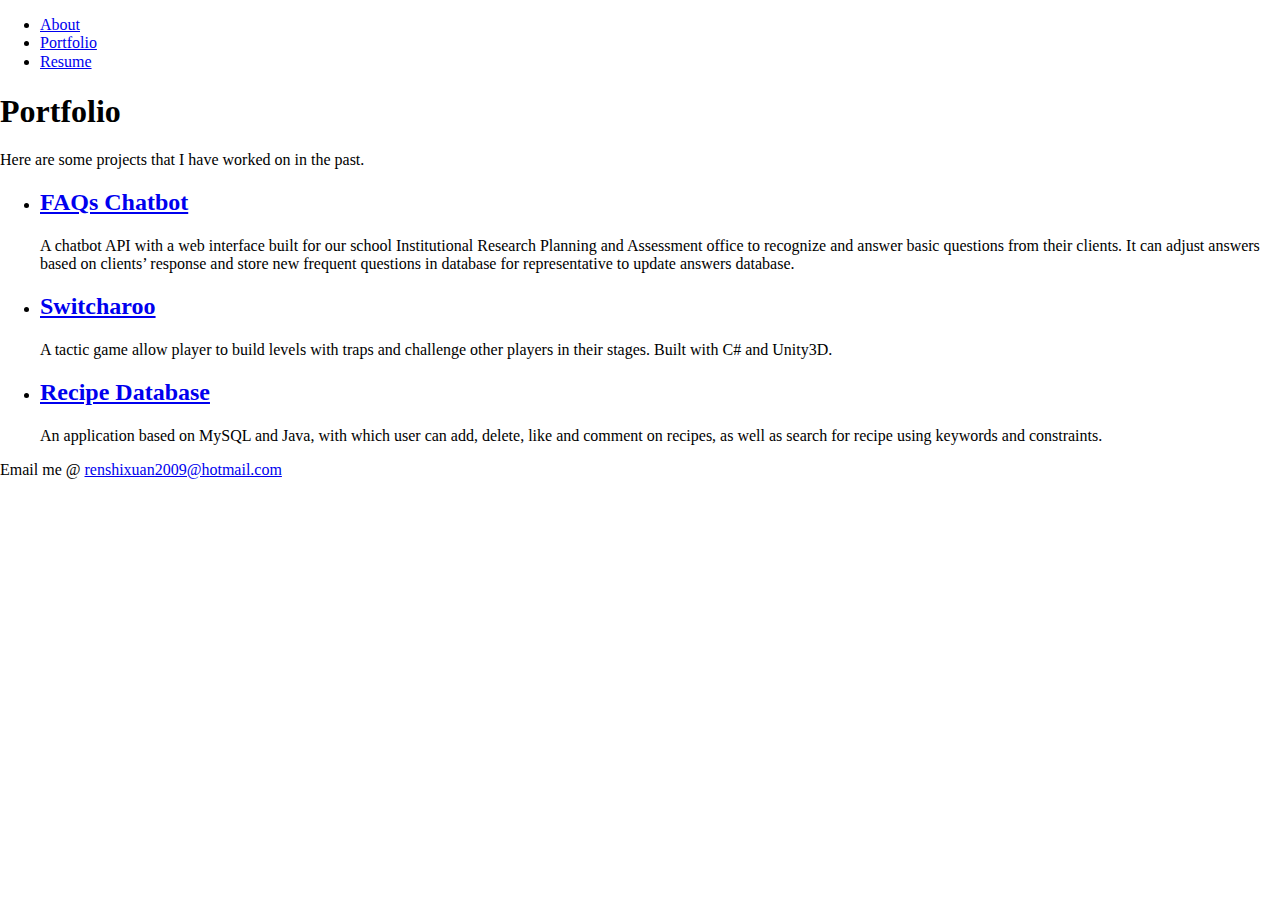
==== portfolio.html @ a39bfd89 "Added portfolio and resume page" ====
<!DOCTYPE html>
<html lang="en">
  <head>
    <meta charset="utf-8" />
    <meta name="viewport" content="width=device-width, initial-scale=1" />
    <title>Timothy Ren's Portfolio</title>
    <link rel="stylesheet" href="styles/normalize.css" />
    <link rel="stylesheet" href="styles/main.css" />
    <link rel="icon" href="images/favicon.png" />
  </head>
  <body>
    <nav>
        <ul>
            <li><a href = "index.html">About</a></li>
            <li><a href = "portfolio.html">Portfolio</a></li>
            <li><a href = "resume.html">Resume</a></li>
        </ul>
    </nav>
    <main>
        <h1>Portfolio</h1>
        <p>Here are some projects that I have worked on in the past.</p>
        <ul id = "portfolioItems">
          <li>
            <h2><a href = "https://github.com/TeamVoidNull/RoseChatBot">FAQs Chatbot</a></h2>
            <p>A chatbot API with a web interface built for our school Institutional Research Planning and Assessment office to recognize and answer basic questions from their clients. It can adjust answers based on clients’ response and store new frequent questions in database for representative to update answers database.</p>
          </li>
          <li>
            <h2><a href = "https://github.com/Timothylren/switcharoo">Switcharoo</a></h2>
            <p>A tactic game allow player to build levels with traps and challenge 
              other players in their stages. Built with C# and Unity3D.</p>
          </li>
          <li>
            <h2><a href = "https://github.com/Bill-Bi/CSSE333_Java_Code">Recipe Database</a></h2>
            <p>An application based on MySQL and Java, with which user can add, delete, like and comment on recipes, as well as search for recipe using keywords and constraints.</p>
          </li>
        </ul>
    </main>
    <footer>
        <p>Email me @ <a href = "mailto:renshixuan2009@hotmail.com">renshixuan2009@hotmail.com</a></p>
    </footer>
    <script src="scripts/main.js"></script>
  </body>
</html>
---- styles/main.css ----
#skillsList
{
    columns: 3;
    -webkit-columns: 3;
    -moz-columns: 3;
}
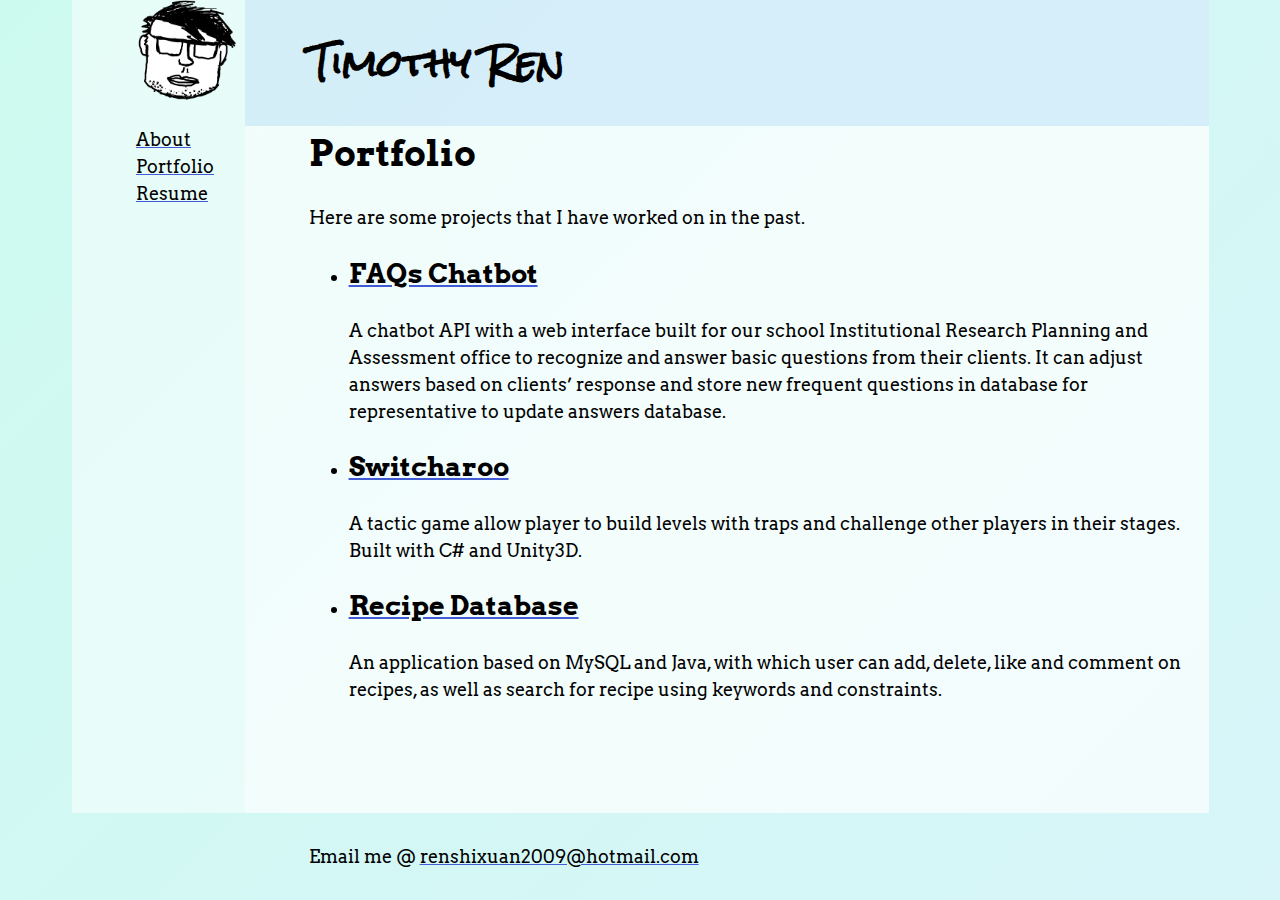
==== commit 0b039118: "Finalizing Page" ====
--- a/portfolio.html
+++ b/portfolio.html
@@ -9,6 +9,12 @@
     <link rel="icon" href="images/favicon.png" />
   </head>
   <body>
+    <nohead>
+      <img src = "images/favicon.png" id = "iconPic"/>
+    </nohead>
+    <header>
+      <h1>Timothy Ren</h1>
+    </header>    
     <nav>
         <ul>
             <li><a href = "index.html">About</a></li>
--- a/styles/main.css
+++ b/styles/main.css
@@ -1,6 +1,128 @@
+@import url('https://fonts.googleapis.com/css2?family=Arvo&family=Rock+Salt&display=swap');
+
+body {
+    padding-left: 4em;
+    font-size: 18px;
+    line-height: 1.5;
+    font-family: 'Arvo',serif;
+    background: linear-gradient(-45deg, #ede4ff, #dae3ff, #dbf4fd, #cdfaef);
+	background-size: 400% 400%;
+	animation: gradient 15s ease infinite;
+	height: 100vh;
+}
+
+main {
+    background-color: rgba(255, 255, 255, 0.7);
+    margin-right: 1em;
+    max-width: 50em;
+}
+
+p {
+    max-width: 50em;
+}
+
+body{
+    display: grid;
+    grid-template-areas: "head"
+                         "nav"
+                         "main"
+                         "foot";
+    grid-template-rows: auto auto 1fr auto;
+}
+
+nohead{
+    display:none;
+}
+
+
+
+@media screen and (min-width: 25em){
+    body{
+        display: grid;
+        grid-template-areas: "nohead head"
+                             "nav main"
+                             "notfoot foot";
+        grid-template-columns: 1fr 6fr;
+        grid-template-rows: auto 1fr auto;
+    }
+    body > *{
+        padding-left: 4rem;
+    }
+    nohead{
+        background-color:rgba(255, 255, 255, 0.5);
+        display:flex;
+    }
+}
+
+#iconPic {
+    height: 100px;
+}
+
+body > header{
+    background-color: rgba(218, 227, 255, 0.5);
+    max-width: 50em;
+    grid-area: head;
+    font-family: 'Rock Salt', cursive;
+    padding-top:0.67em;
+    padding-bottom: 0.67em;
+}
+
+body > nav{
+    background-color: rgba(255, 255, 255, 0.5);
+    grid-area: nav;
+}
+
+body > main{
+    grid-area: main;
+}
+
+body > footer{
+    grid-area: foot;
+    padding-top: 0.67em;
+    padding-bottom: 0.67em;
+}
+
+
+
+nav > ul{
+    list-style-type: none;
+    margin: 0;
+    padding: 0;
+}
+
+main > h1{
+    margin-top:0;
+}
+
+a{
+    color: black;
+    text-decoration-color: #405bd3;
+}
+a:hover{
+    color: #405bd3;
+}
+
+#avatarPic
+{
+    height: 15em;
+}
+
+
 #skillsList
 {
     columns: 3;
     -webkit-columns: 3;
     -moz-columns: 3;
+}
+
+@keyframes gradient {
+	0% {
+		background-position: 0% 50%;
+	}
+	50% {
+		background-position: 100% 50%;
+	}
+	100% {
+		background-position: 0% 50%;
+	}
 }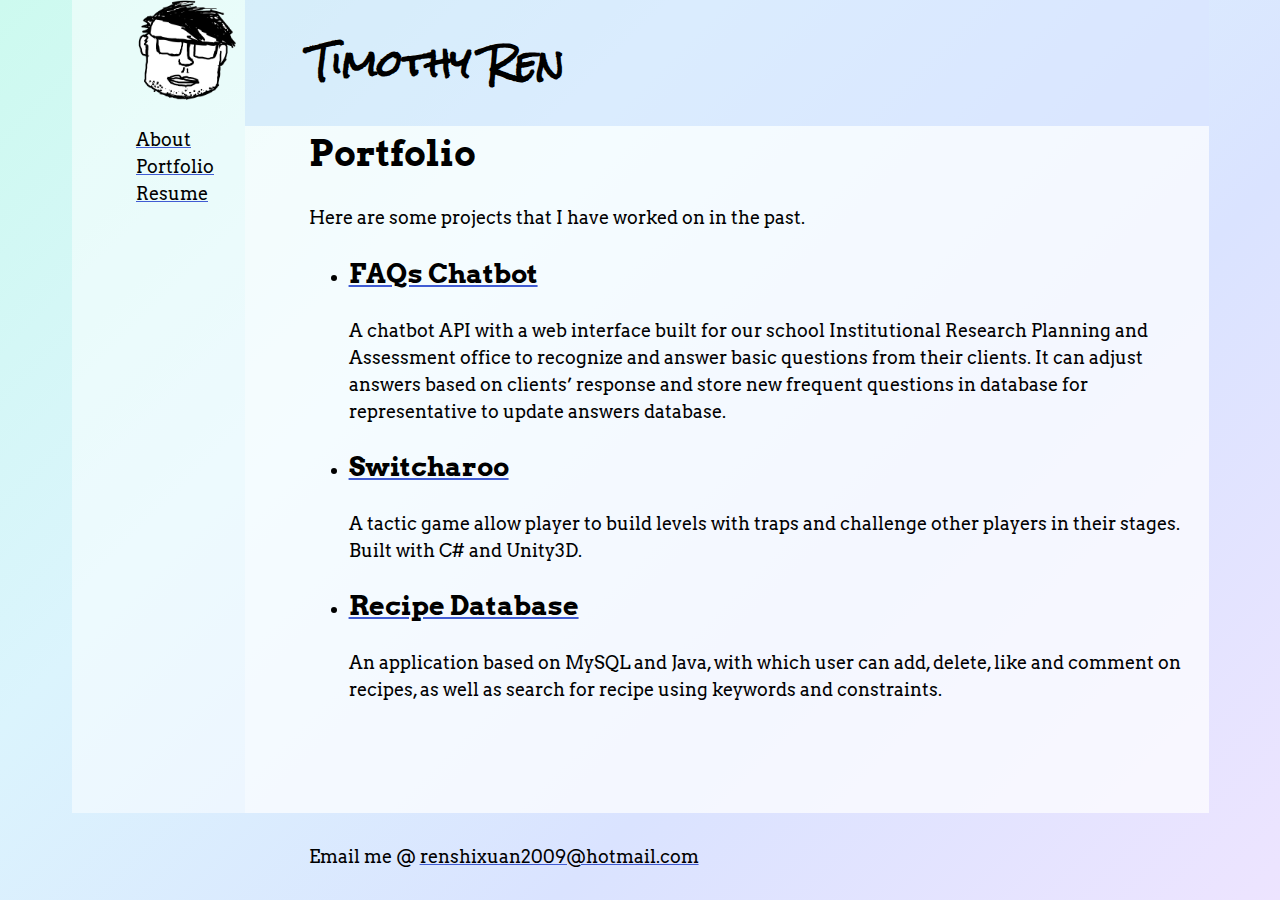
==== commit af032c17: "added JS. Still need to fix things" ====
--- a/portfolio.html
+++ b/portfolio.html
@@ -10,7 +10,10 @@
   </head>
   <body>
     <nohead>
-      <img src = "images/favicon.png" id = "iconPic"/>
+		<div class = "tooltip">
+			<img src = "images/favicon.png" id = "iconPic"/>
+			<span class = "tooltiptext">Toggle Dark Mode</span>
+		</div>
     </nohead>
     <header>
       <h1>Timothy Ren</h1>
--- a/styles/main.css
+++ b/styles/main.css
@@ -1,4 +1,5 @@
 @import url('https://fonts.googleapis.com/css2?family=Arvo&family=Rock+Salt&display=swap');
+
 
 body {
     padding-left: 4em;
@@ -102,6 +103,34 @@
     color: #405bd3;
 }
 
+.tooltip {
+  position: relative;
+  display: inline-block;
+}
+
+/* Tooltip text */
+.tooltip .tooltiptext {
+  visibility: hidden;
+  width: 120px;
+  top: 50px;
+  right: 105%;
+  font-size: 10px;
+  background-color: black;
+  color: #fff;
+  text-align: center;
+  padding: 5px 0;
+  border-radius: 6px;
+ 
+  /* Position the tooltip text - see examples below! */
+  position: absolute;
+  z-index: 1;
+}
+
+/* Show the tooltip text when you mouse over the tooltip container */
+.tooltip:hover .tooltiptext {
+  visibility: visible;
+}
+
 #avatarPic
 {
     height: 15em;
